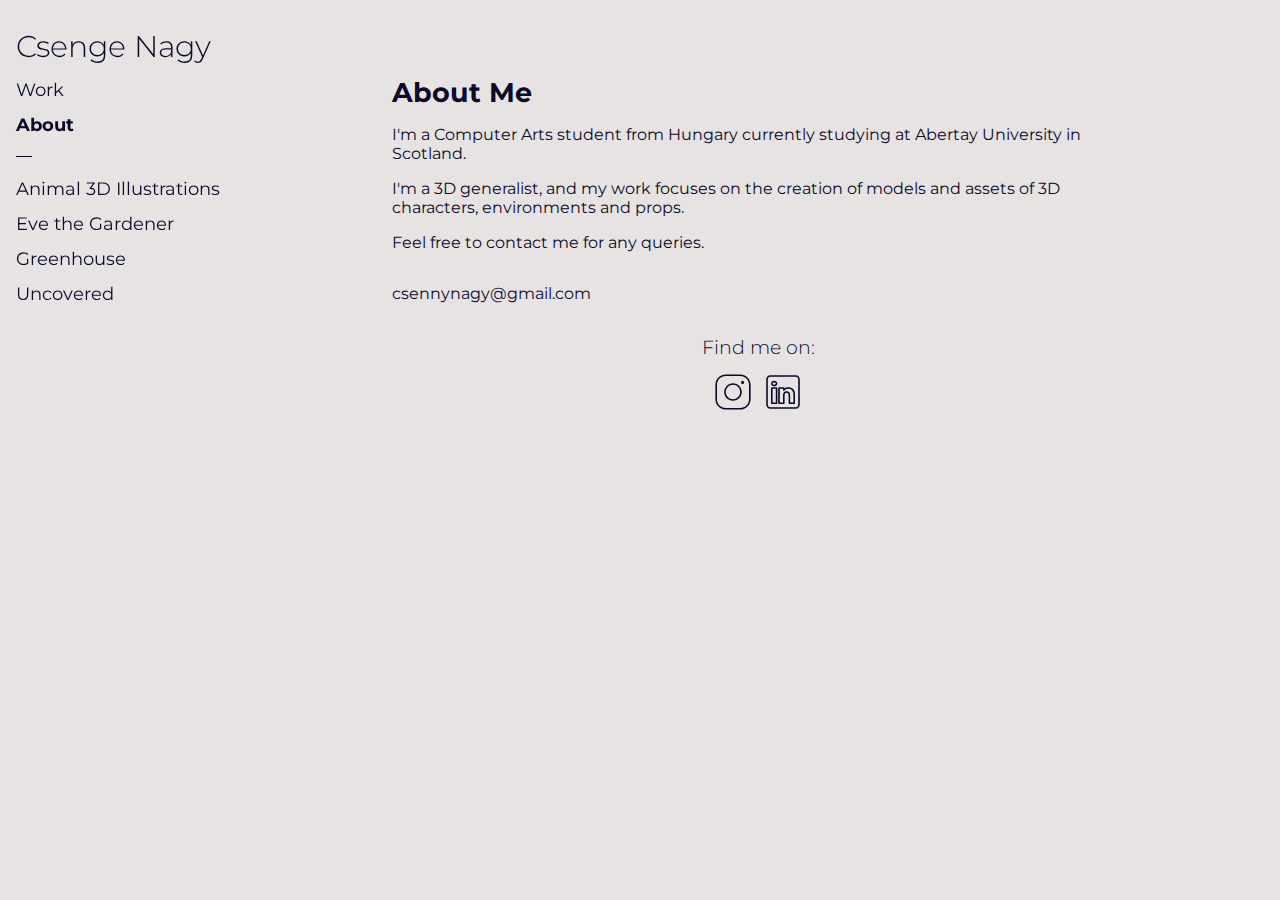
==== about/index.html @ 6e95d595 "Colour social icons on hover" ====
<!doctype html>
<head>

    <title>Csenge's Portfolio</title>
    
	<meta content="text/html;charset=utf-8" http-equiv="Content-Type">
	<meta content="utf-8" http-equiv="encoding">
	<meta name="viewport" content="width=device-width, initial-scale=1">

    <link rel="stylesheet" href="about.css"/>

</head>
<body>

    <input type="checkbox" id="show-nav" hidden>
    <div class="nav">
        <label for="show-nav" class="nav-mobile-toggle"><i></i><i></i><i></i>
        </label>
        <div class="nav-body">
            <h2>Csenge Nagy</h2>
            <a href="..">Work</a>
            <strong>About</strong>
            <hr/>
            <a href="../animals">Animal 3D Illustrations</a>
            <a href="../gardener">Eve the Gardener</a>
            <a href="../greenhouse">Greenhouse</a>
            <a href="../uncovered">Uncovered</a>
        </div>
    </div>

    <section>

        <div class="more-padding">
            <div>
                <h2>About Me</h2>
                <p>I'm a Computer Arts student from Hungary currently studying at Abertay University in Scotland.</p>
                <p>I'm a 3D generalist, and my work focuses on the creation of models and assets of 3D characters, environments and props.</p>
                <p>Feel free to contact me for any queries.</p>
                <a id='email' href="mailto:csennynagy@gmail.com">csennynagy@gmail.com</a>
            </div>

            <h3>Find me on:</h3>
            <div class="socials">
                <a href="https://www.instagram.com/hatersdontgetburritos/"><img src="ig-black.svg" instagram alt="Instagram" title="Instagram"/></a>
                <a href="https://www.linkedin.com/in/csenge-nagy-059193165/"><img src="in-black.svg" linkedin alt="LinkedIn" title="LinkedIn"></a>
            </div>
        </div>

    </section>

</body>
---- about/about.css ----
@import url('../main.css');

section h2{
    font-weight: bold;
}

.socials{
    margin: auto;
    display: block;
    width: 100px;
    font-size: 0;
}
.socials img{
    width: 40px;
    margin: 5px;
    /* transforms black to #090929 (https://codepen.io/sosuke/pen/Pjoqqp) */
    filter: invert(3%) sepia(60%) saturate(2942%) hue-rotate(233deg) brightness(141%) contrast(104%);
    transition: 0.2s;
}
.socials img[instagram]:hover{
    /* transforms black to #c13584 */
    filter: invert(27%) sepia(97%) saturate(1795%) hue-rotate(304deg) brightness(81%) contrast(82%);
}
.socials img[linkedin]:hover{
    /* transforms black to #2867b2 */
    filter: invert(36%) sepia(10%) saturate(4493%) hue-rotate(175deg) brightness(97%) contrast(94%);
}

#email{
    display: block;
    margin: 2em 0;
}
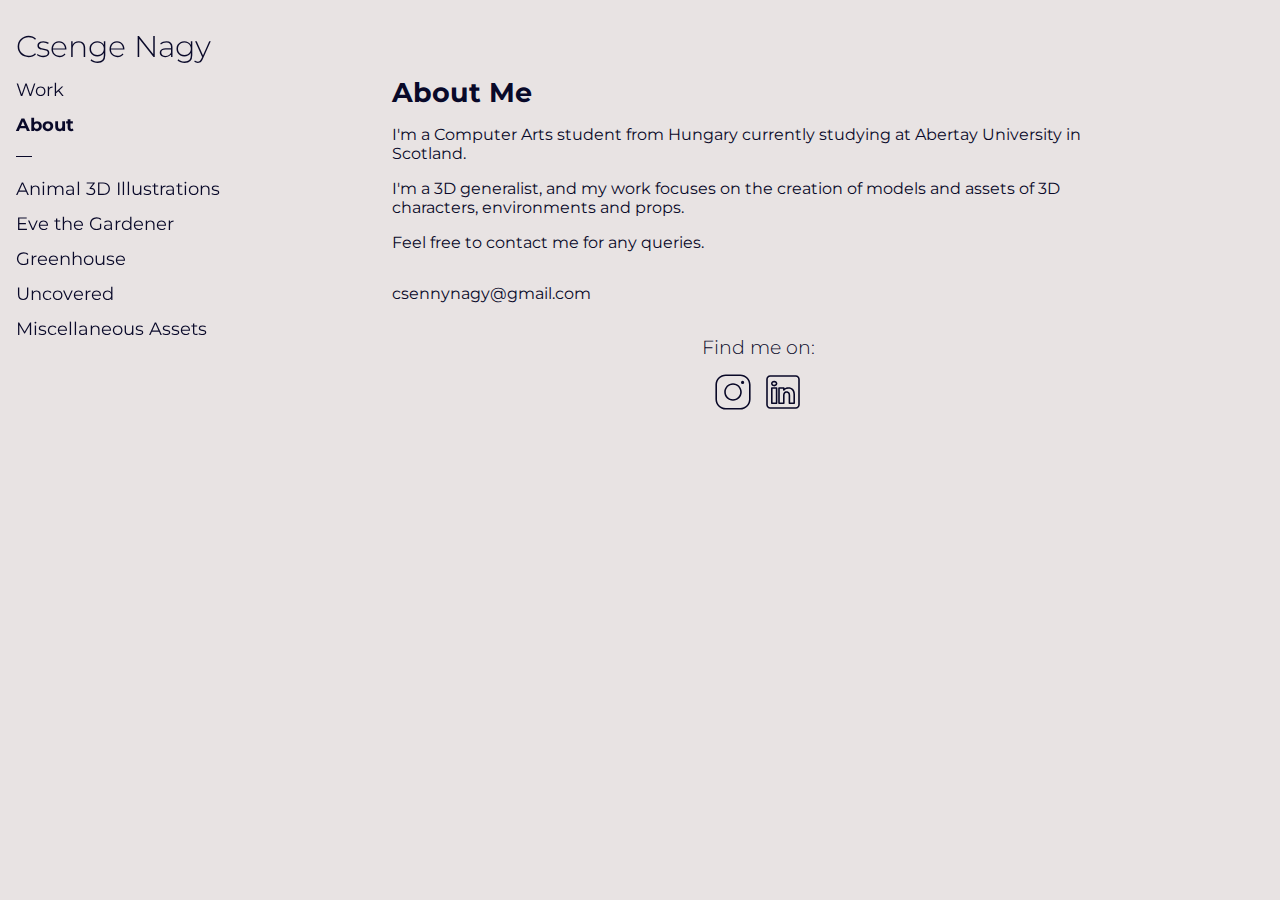
==== commit 98d842d8: "Add misc assets" ====
--- a/about/index.html
+++ b/about/index.html
@@ -25,6 +25,7 @@
             <a href="../gardener">Eve the Gardener</a>
             <a href="../greenhouse">Greenhouse</a>
             <a href="../uncovered">Uncovered</a>
+            <a href="../misc">Miscellaneous Assets</a>
         </div>
     </div>
 
--- a/about/about.css
+++ b/about/about.css
@@ -15,16 +15,16 @@
     width: 40px;
     margin: 5px;
     /* transforms black to #090929 (https://codepen.io/sosuke/pen/Pjoqqp) */
-    filter: invert(3%) sepia(60%) saturate(2942%) hue-rotate(233deg) brightness(141%) contrast(104%);
+    filter: brightness(0) saturate(100%) invert(3%) sepia(60%) saturate(2942%) hue-rotate(233deg) brightness(141%) contrast(104%);
     transition: 0.2s;
 }
 .socials img[instagram]:hover{
     /* transforms black to #c13584 */
-    filter: invert(27%) sepia(97%) saturate(1795%) hue-rotate(304deg) brightness(81%) contrast(82%);
+    filter: brightness(0) saturate(100%) invert(27%) sepia(97%) saturate(1795%) hue-rotate(304deg) brightness(81%) contrast(82%);
 }
 .socials img[linkedin]:hover{
     /* transforms black to #2867b2 */
-    filter: invert(36%) sepia(10%) saturate(4493%) hue-rotate(175deg) brightness(97%) contrast(94%);
+    filter: brightness(0) saturate(100%) invert(36%) sepia(10%) saturate(4493%) hue-rotate(175deg) brightness(97%) contrast(94%);
 }
 
 #email{
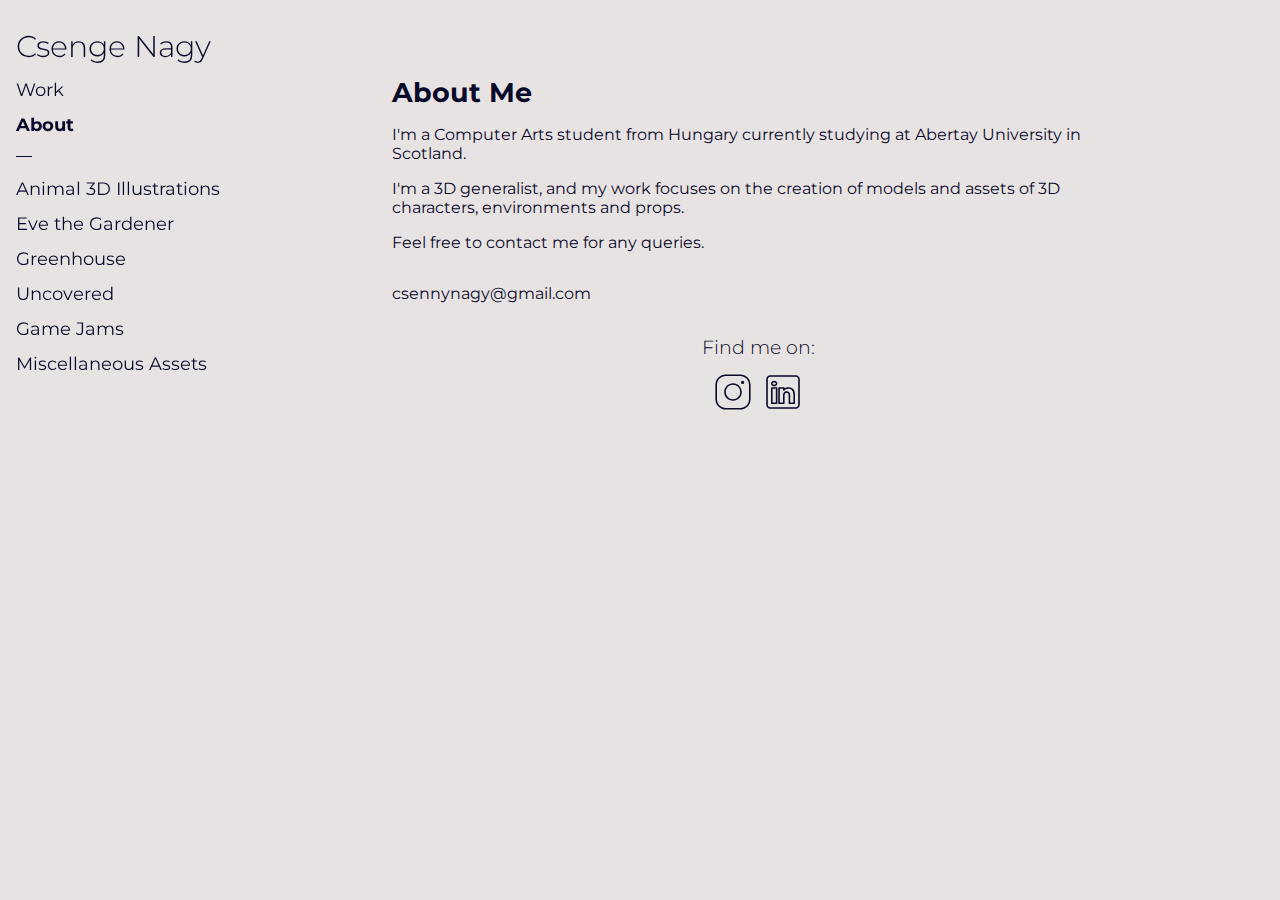
==== commit ca2ba8e8: "Separate into misc and jams" ====
--- a/about/index.html
+++ b/about/index.html
@@ -25,6 +25,7 @@
             <a href="../gardener">Eve the Gardener</a>
             <a href="../greenhouse">Greenhouse</a>
             <a href="../uncovered">Uncovered</a>
+            <a href="../jams">Game Jams</a>
             <a href="../misc">Miscellaneous Assets</a>
         </div>
     </div>
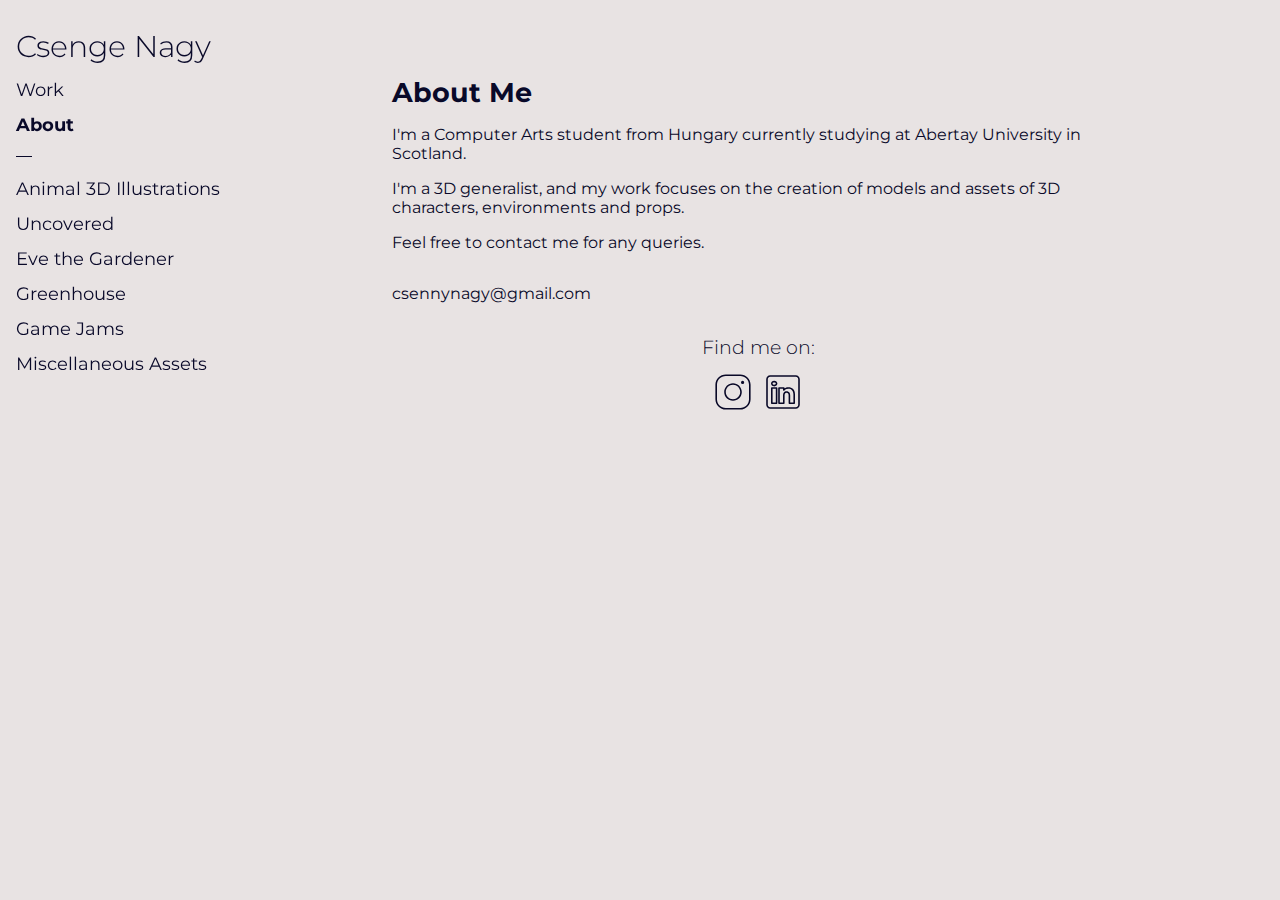
==== commit 1aa726b4: "Add tool image" ====
--- a/about/index.html
+++ b/about/index.html
@@ -22,9 +22,9 @@
             <strong>About</strong>
             <hr/>
             <a href="../animals">Animal 3D Illustrations</a>
+            <a href="../uncovered">Uncovered</a>
             <a href="../gardener">Eve the Gardener</a>
             <a href="../greenhouse">Greenhouse</a>
-            <a href="../uncovered">Uncovered</a>
             <a href="../jams">Game Jams</a>
             <a href="../misc">Miscellaneous Assets</a>
         </div>
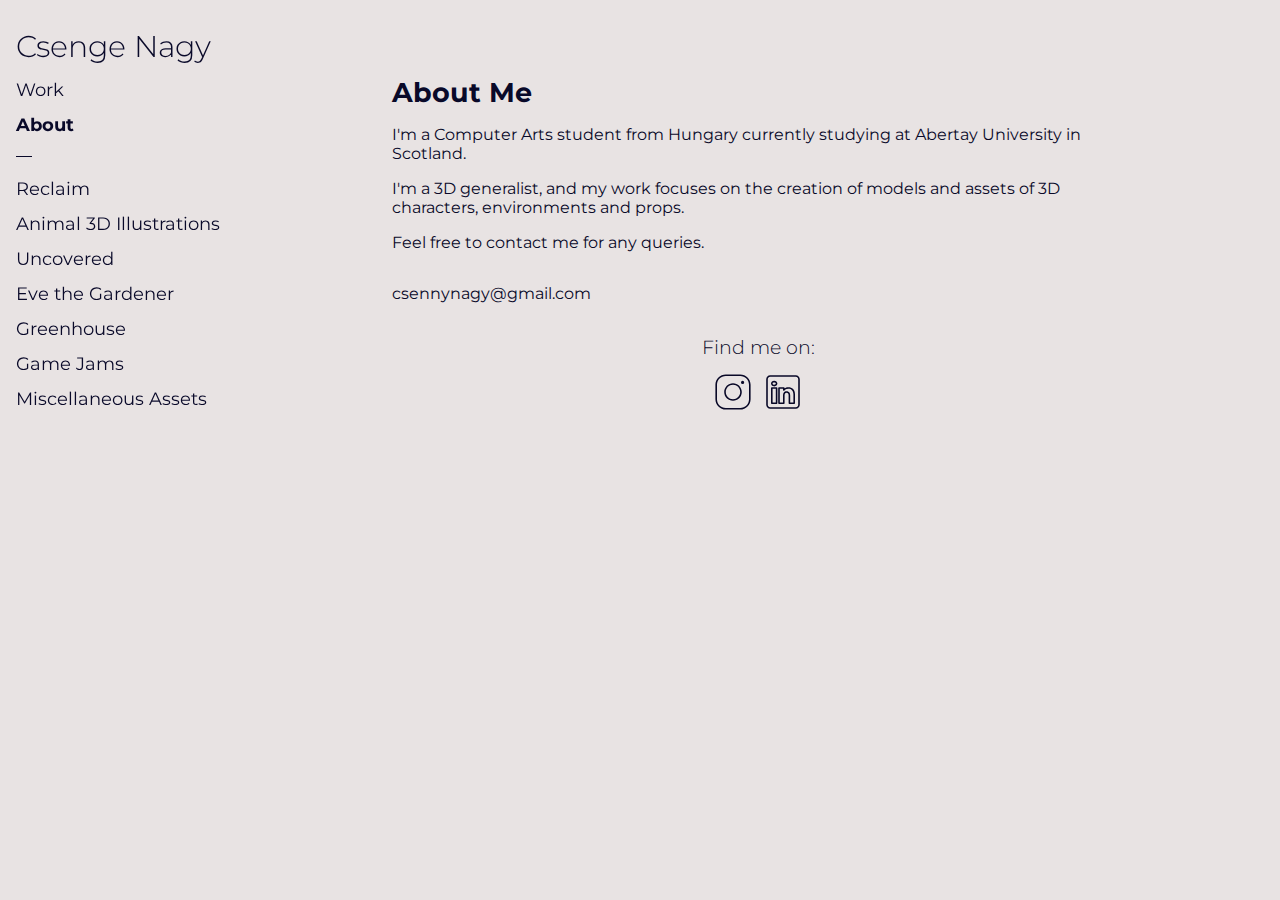
==== commit b79a2c59: "Add Reclaim project" ====
--- a/about/index.html
+++ b/about/index.html
@@ -21,6 +21,7 @@
             <a href="..">Work</a>
             <strong>About</strong>
             <hr/>
+            <a href="../reclaim">Reclaim</a>
             <a href="../animals">Animal 3D Illustrations</a>
             <a href="../uncovered">Uncovered</a>
             <a href="../gardener">Eve the Gardener</a>
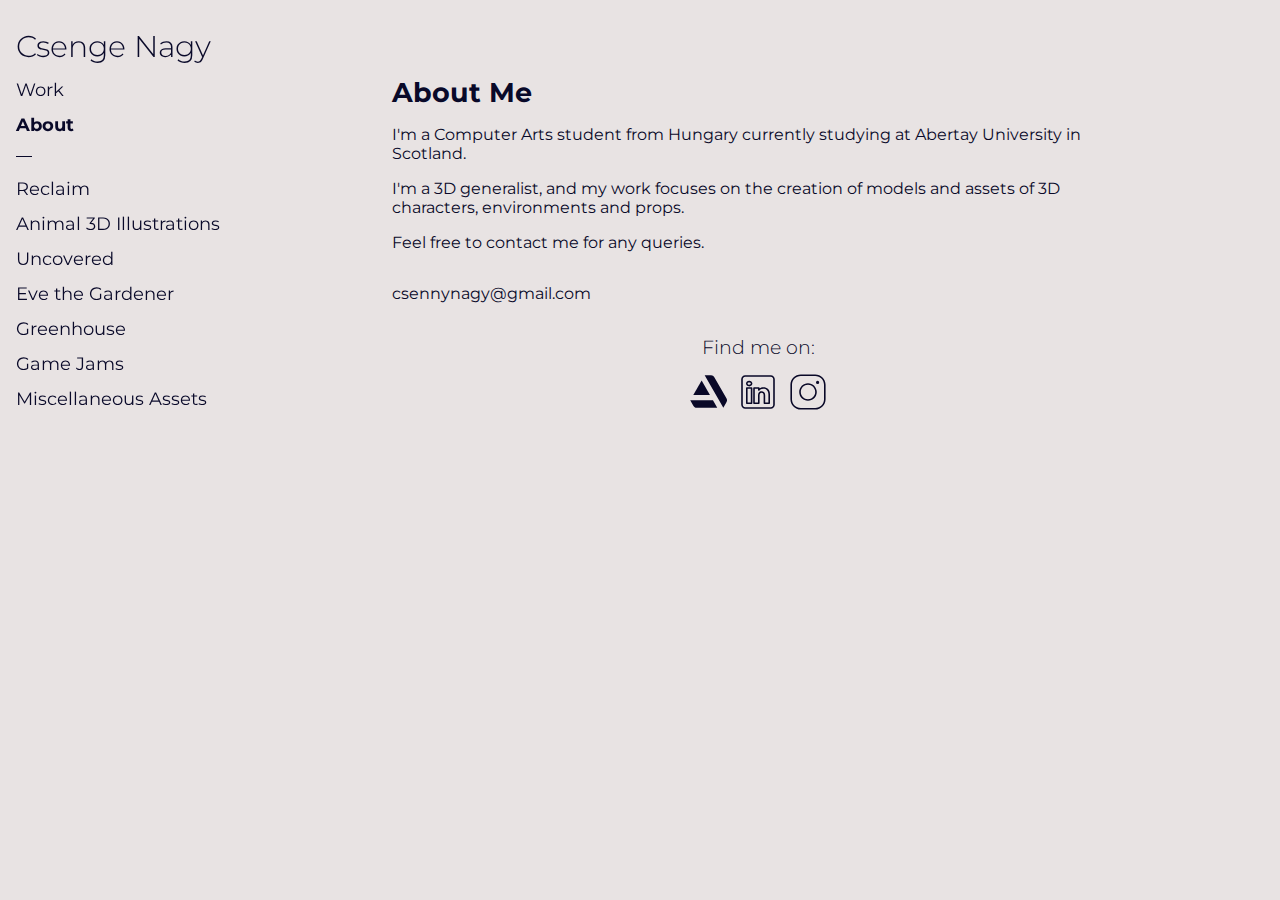
==== commit 53990139: "Add ArtStation link" ====
--- a/about/index.html
+++ b/about/index.html
@@ -44,8 +44,9 @@
 
             <h3>Find me on:</h3>
             <div class="socials">
+                <a href="https://www.artstation.com/csenny"><img src="as-black.svg" artstation alt="ArtStation" title="ArtStation"></a>
+                <a href="https://www.linkedin.com/in/csenge-nagy-059193165/"><img src="in-black.svg" linkedin alt="LinkedIn" title="LinkedIn"></a>
                 <a href="https://www.instagram.com/hatersdontgetburritos/"><img src="ig-black.svg" instagram alt="Instagram" title="Instagram"/></a>
-                <a href="https://www.linkedin.com/in/csenge-nagy-059193165/"><img src="in-black.svg" linkedin alt="LinkedIn" title="LinkedIn"></a>
             </div>
         </div>
 
--- a/about/about.css
+++ b/about/about.css
@@ -8,7 +8,7 @@
 .socials{
     margin: auto;
     display: block;
-    width: 100px;
+    width: 150px;
     font-size: 0;
 }
 .socials img{
@@ -26,6 +26,10 @@
     /* transforms black to #2867b2 */
     filter: brightness(0) saturate(100%) invert(36%) sepia(10%) saturate(4493%) hue-rotate(175deg) brightness(97%) contrast(94%);
 }
+.socials img[artstation]:hover{
+    /* transforms black to #13aff0 */
+    filter: invert(60%) sepia(30%) saturate(4534%) hue-rotate(162deg) brightness(98%) contrast(91%);
+}
 
 #email{
     display: block;
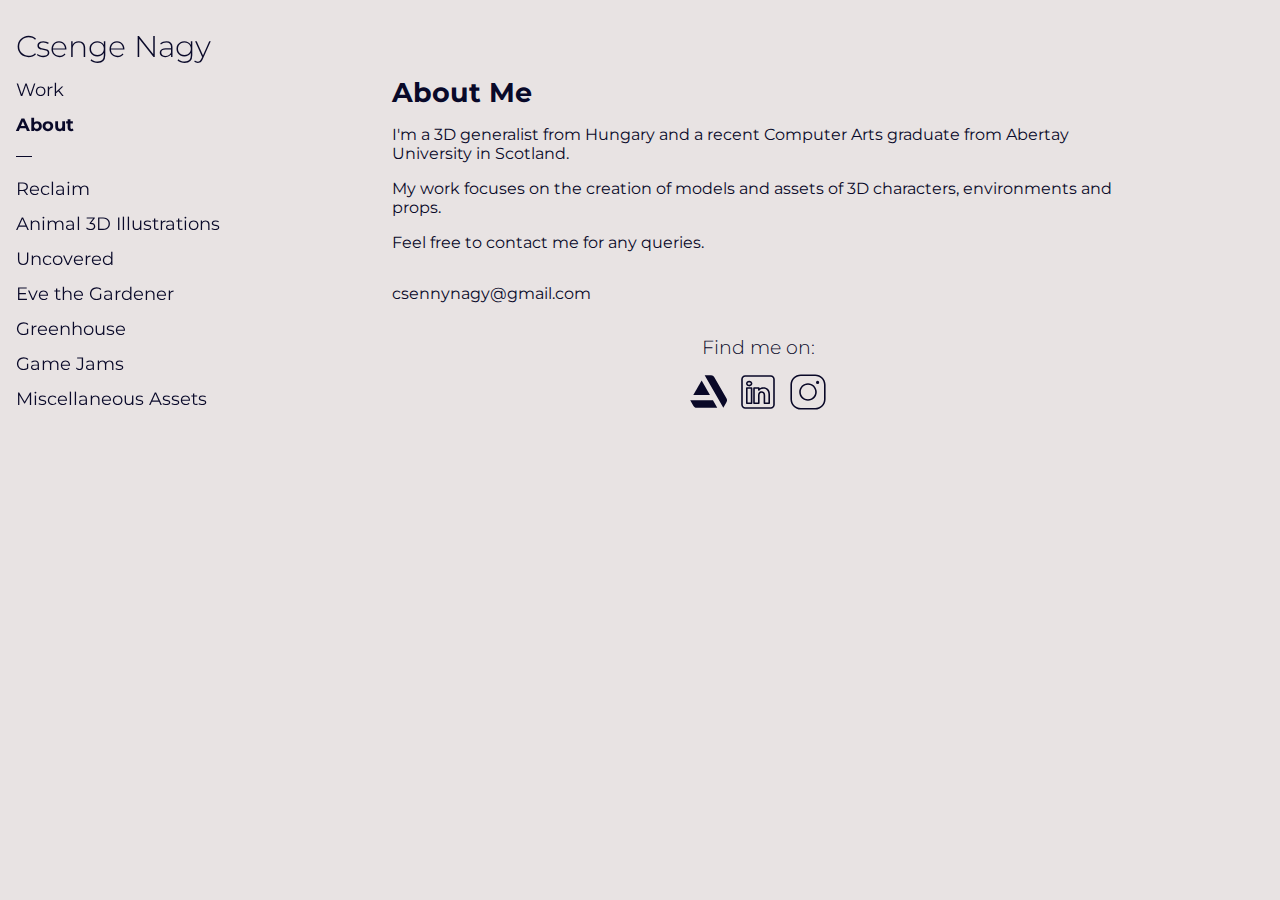
==== commit a5517b56: "Update about section" ====
--- a/about/index.html
+++ b/about/index.html
@@ -36,8 +36,8 @@
         <div class="more-padding">
             <div>
                 <h2>About Me</h2>
-                <p>I'm a Computer Arts student from Hungary currently studying at Abertay University in Scotland.</p>
-                <p>I'm a 3D generalist, and my work focuses on the creation of models and assets of 3D characters, environments and props.</p>
+                <p>I'm a 3D generalist from Hungary and a recent Computer Arts graduate from Abertay University in Scotland.</p>
+                <p>My work focuses on the creation of models and assets of 3D characters, environments and props.</p>
                 <p>Feel free to contact me for any queries.</p>
                 <a id='email' href="mailto:csennynagy@gmail.com">csennynagy@gmail.com</a>
             </div>
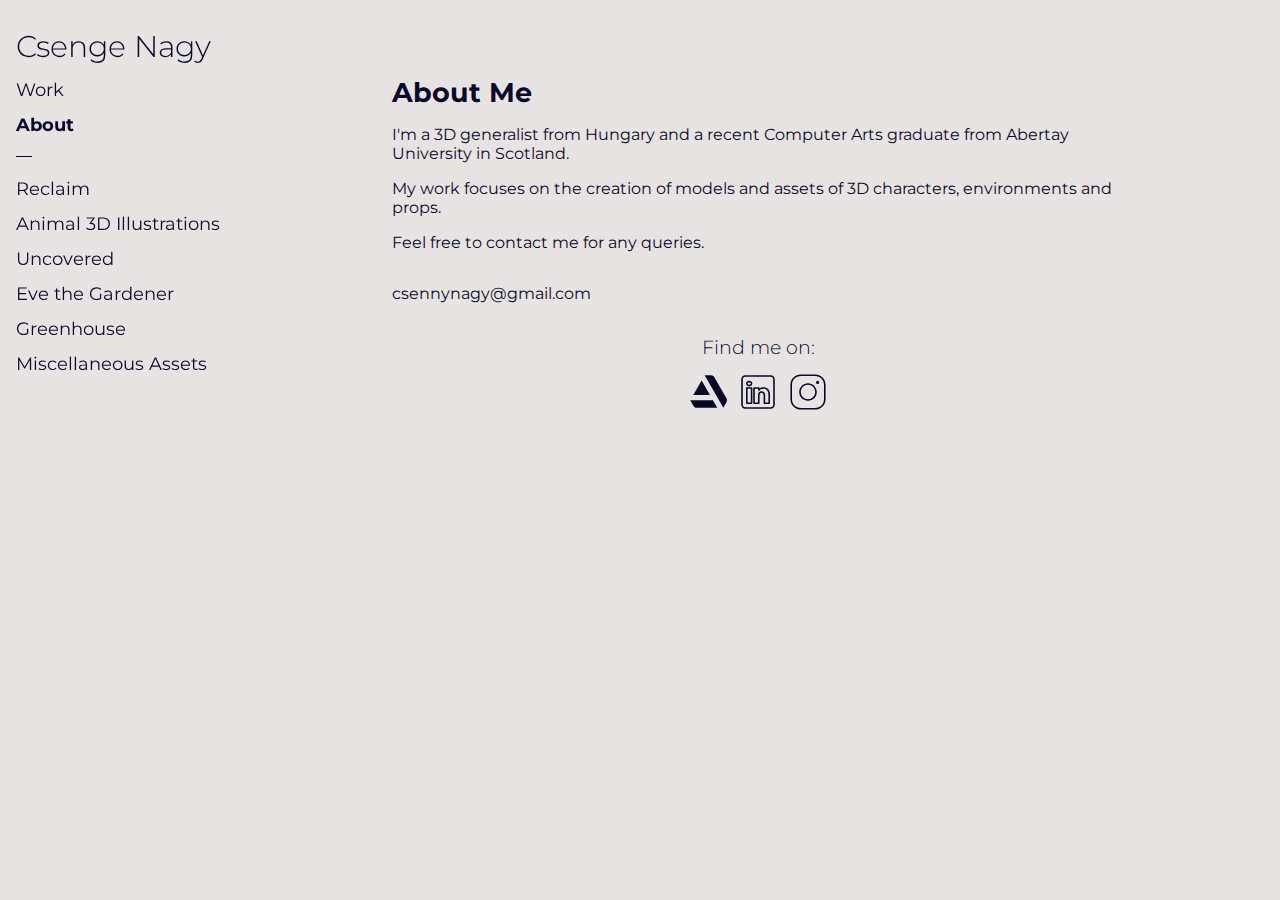
==== commit 6aefac54: "Restructure content" ====
--- a/about/index.html
+++ b/about/index.html
@@ -26,7 +26,6 @@
             <a href="../uncovered">Uncovered</a>
             <a href="../gardener">Eve the Gardener</a>
             <a href="../greenhouse">Greenhouse</a>
-            <a href="../jams">Game Jams</a>
             <a href="../misc">Miscellaneous Assets</a>
         </div>
     </div>
